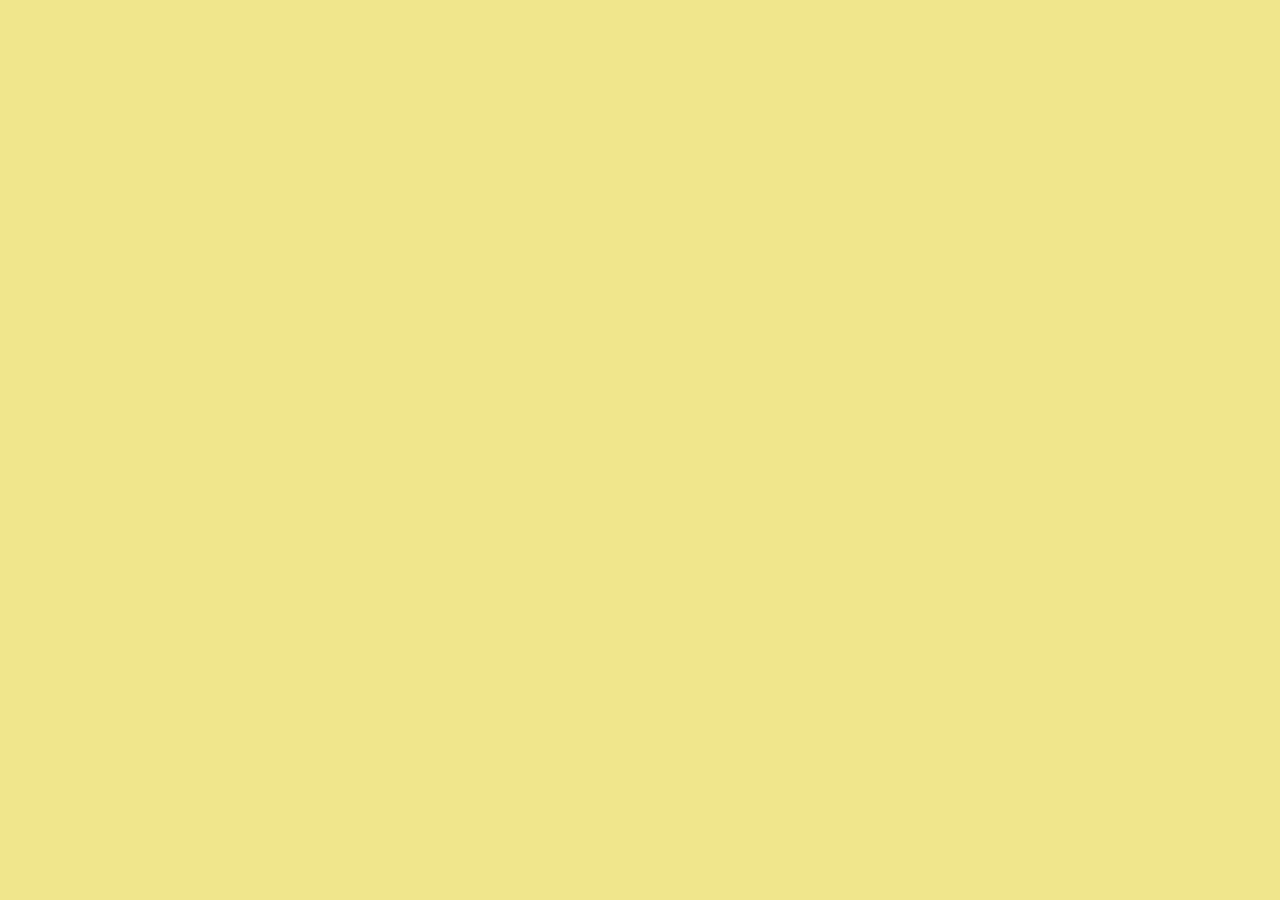
==== index.html @ 2107e35e "Estructura inicial HTML CSS IMG Folder gitignore" ====
<!DOCTYPE html>
<html lang="es">
<head>
    <meta charset="UTF-8">
    <meta name="viewport" content="width=device-width, initial-scale=1.0">
    <link rel="stylesheet" href="estilos.css">
    <title>Document</title>
</head>
<body>
    
</body>
</html>
---- estilos.css ----
body {
    background-color: khaki;
}
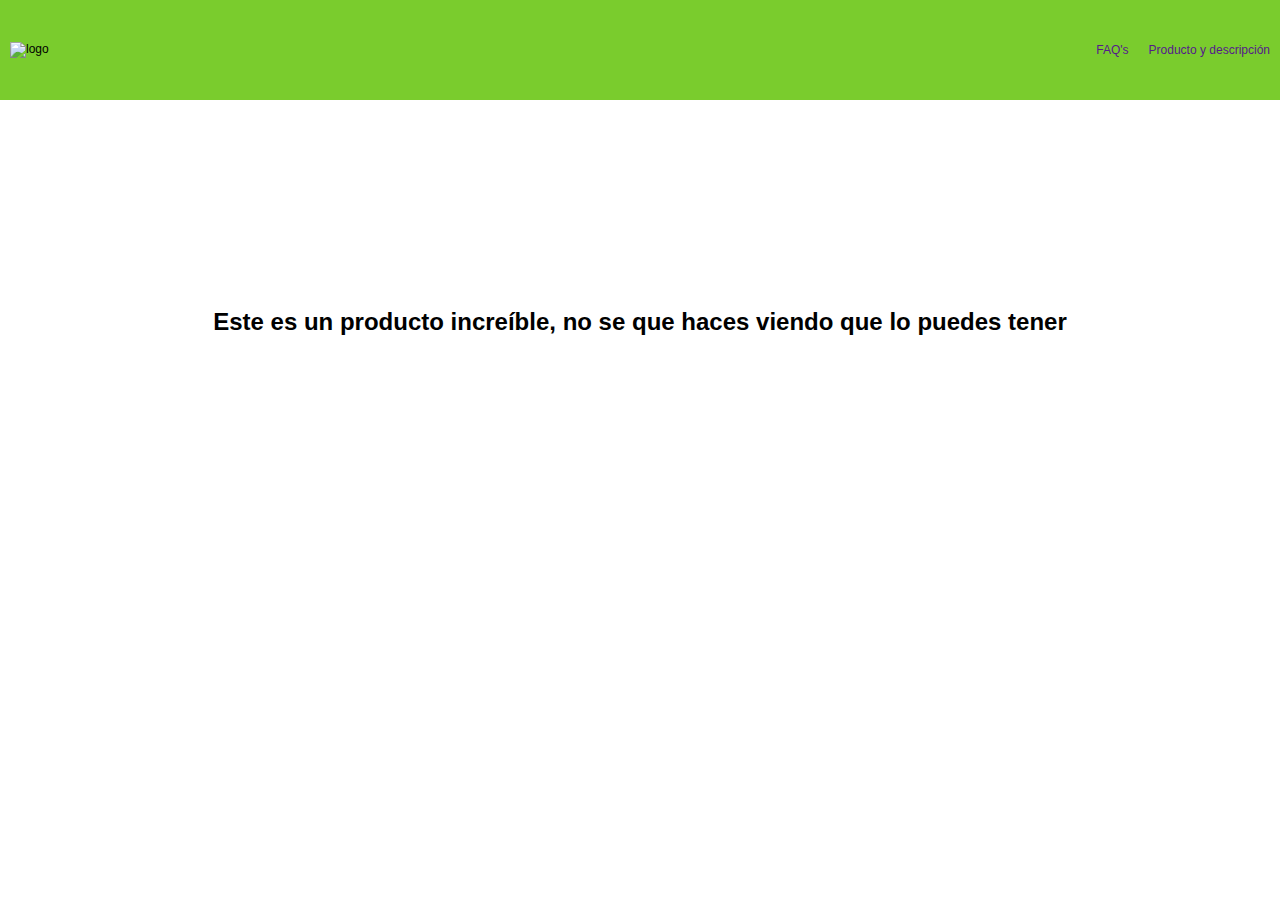
==== commit 442d1644: "Creado el header de nuestra pagina" ====
--- a/index.html
+++ b/index.html
@@ -4,9 +4,25 @@
     <meta charset="UTF-8">
     <meta name="viewport" content="width=device-width, initial-scale=1.0">
     <link rel="stylesheet" href="estilos.css">
-    <title>Document</title>
+    <title>Tienda virtual</title>
 </head>
 <body>
-    
+    <!-- Inicio del header -->
+    <header>
+        <div class="logo">
+            <img src="img/logo.png" alt="logo">
+        </div>
+        <nav class="nav">
+            <ul>
+                <li><a href="">FAQ's</a></li>
+                <li><a href="">Producto y descripción</a></li>
+            </ul>
+        </nav>
+    <!-- Fin del Header -->
+    </header>
+    <!-- Inicio del main section -->
+    <section class="main-section">
+        <h1>Este es un producto increíble, no se que haces viendo que lo puedes tener</h1>
+    </section>
 </body>
 </html>--- a/estilos.css
+++ b/estilos.css
@@ -1,3 +1,49 @@
-body {
-    background-color: khaki;
+html,body {
+
+    padding: 0;
+    margin:0;
+    font-size: 12px;
+    font-family: 'Helvetica';
+
+}
+
+/*---------------------------Inicio del header---------------------------------*/
+
+header {
+    background-color: #7ACC2D;
+    width: 100vw;
+    height: 100px;
+    display: flex;
+    flex-direction: row;
+    justify-content: space-between;
+    align-items: center;
+}
+
+ul {
+    display: flex;
+}
+
+nav li {
+    padding: 10px;
+    list-style: none;
+}
+
+nav li a {
+    text-decoration: none;
+}
+
+nav li a:hover {
+    color: white;
+}
+
+.logo {
+    padding-left:10px;
+}
+
+
+/*-------------------Inicio del main section---------------------------------*/
+
+.main-section {
+    padding:15%;
+    text-align: center;
 }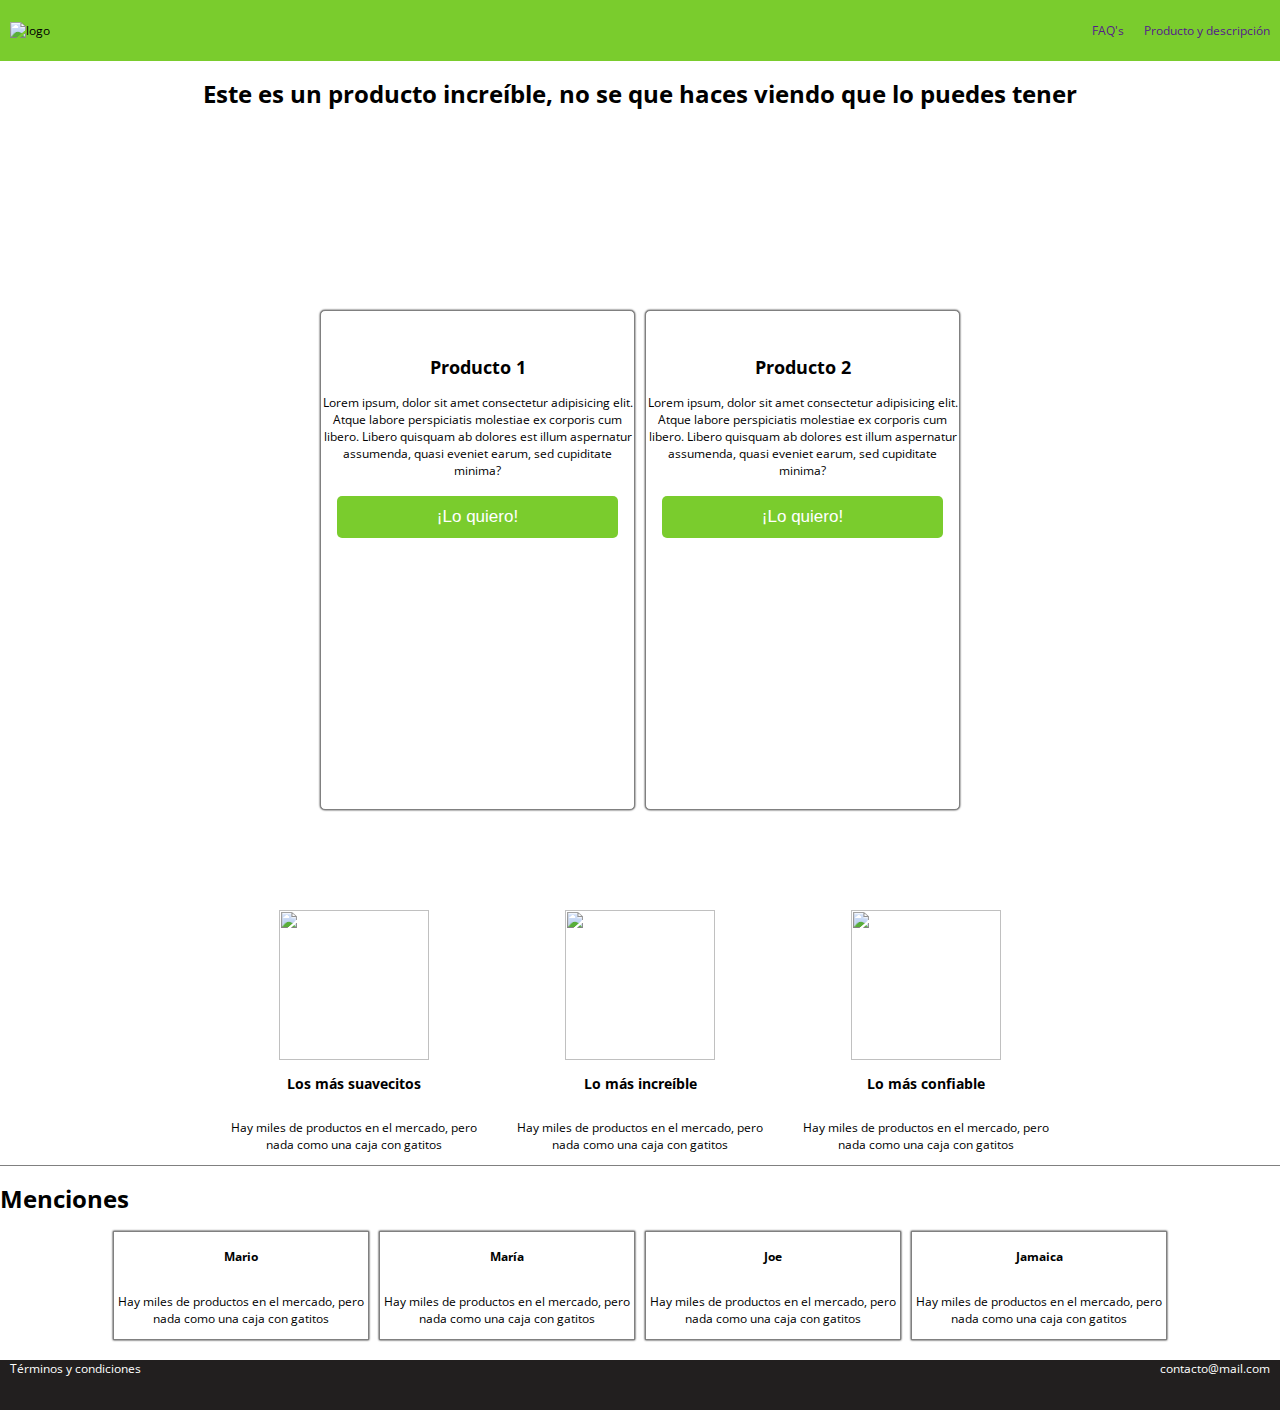
==== commit b9f6c7bb: "Diseño responsive completo" ====
--- a/index.html
+++ b/index.html
@@ -4,6 +4,8 @@
     <meta charset="UTF-8">
     <meta name="viewport" content="width=device-width, initial-scale=1.0">
     <link rel="stylesheet" href="estilos.css">
+    <link rel="stylesheet" href="mobile.css">
+    <link href="https://fonts.googleapis.com/css?family=Open+Sans&display=swap" rel="stylesheet">
     <title>Tienda virtual</title>
 </head>
 <body>
@@ -23,6 +25,74 @@
     <!-- Inicio del main section -->
     <section class="main-section">
         <h1>Este es un producto increíble, no se que haces viendo que lo puedes tener</h1>
+        <div class="products">
+            <div class="product">
+                <div class="content">
+                    
+                    <figure><img src="img/box1.png" alt=""></figure>
+                    <h2>Producto 1</h2>
+                    <p>Lorem ipsum, dolor sit amet consectetur adipisicing elit. Atque labore perspiciatis molestiae ex corporis cum libero. Libero quisquam ab dolores est illum aspernatur assumenda, quasi eveniet earum, sed cupiditate minima?</p>
+                    <button class="btnProduct">¡Lo quiero!</button>
+                </div>
+                <div class="content">
+                    <figure><img src="img/box2.png" alt=""></figure>
+                    <h2>Producto 2</h2>
+                    <p>Lorem ipsum, dolor sit amet consectetur adipisicing elit. Atque labore perspiciatis molestiae ex corporis cum libero. Libero quisquam ab dolores est illum aspernatur assumenda, quasi eveniet earum, sed cupiditate minima?</p>
+                    <button class="btnProduct">¡Lo quiero!</button>
+                </div>
+            </div>
+        </div>
     </section>
+    <section class="home">
+            <div class="description">
+                <div class="description-item">
+                    <img src="img/b1.png" alt="">
+                    <h3>Los más suavecitos</h3>
+                        <p>Hay miles de productos en el mercado, pero nada como una caja con gatitos</p>
+                     
+                </div>
+                <div class="description-item">
+                    <img src="img/b2.png" alt="">
+                    <h3>Lo más increíble</h3>
+                    <p>Hay miles de productos en el mercado, pero nada como una caja con gatitos</p>
+                </div>
+                <div class="description-item">
+                    <img src="img/b3.png" alt="">
+                    <h3>Lo más confiable</h3>
+                    <p>Hay miles de productos en el mercado, pero nada como una caja con gatitos</p>
+                </div>
+        </div>
+    </section>
+    <section class="mentions">
+        <h1>Menciones</h1>
+        <div class="mentions-wrapper">
+            <div class="mention-item">
+                <img src="img/p1.png" alt="">
+                <h4>Mario</h4>
+                <p>Hay miles de productos en el mercado, pero nada como una caja con gatitos</p>
+            </div>
+            <div class="mention-item">
+                <img src="img/p2.png" alt="">
+                <h4>María</h4>
+                <p>Hay miles de productos en el mercado, pero nada como una caja con gatitos</p>
+            </div>
+            <div class="mention-item">
+                <img src="img/p3.png" alt="">
+                <h4>Joe</h4>
+                <p>Hay miles de productos en el mercado, pero nada como una caja con gatitos</p>
+            </div>
+            <div class="mention-item">
+                <img src="img/p4.png" alt="">
+                <h4>Jamaica</h4>
+                <p>Hay miles de productos en el mercado, pero nada como una caja con gatitos</p>
+            </div>
+        </div>
+    </section>
+    <footer>
+        <div class="footer-wrapper">
+            <div class="terms-conditions"><a href="">Términos y condiciones</a></div>
+            <div class="contact"><a href="">contacto@mail.com</a></div>
+        </div>
+    </footer>
 </body>
 </html>--- a/estilos.css
+++ b/estilos.css
@@ -1,18 +1,31 @@
+/*------------------Variables-----------------------------*/
+
+:root {
+    --green-color: #7ACC2D;
+    --white-color: white;
+    --black-color: rgb(34, 31, 31);
+    /*padding*/
+    --space: 10px;
+    /*tipografia*/
+    --normal:12px;
+    /*Box Shadow*/
+    
+}
+
+/*------------------Variables-----------------------------*/
 html,body {
 
     padding: 0;
     margin:0;
-    font-size: 12px;
-    font-family: 'Helvetica';
-
+    font-size: var(--normal);
+    font-family: 'Open Sans', sans-serif;
 }
 
 /*---------------------------Inicio del header---------------------------------*/
 
 header {
-    background-color: #7ACC2D;
+    background-color: var(--green-color);
     width: 100vw;
-    height: 100px;
     display: flex;
     flex-direction: row;
     justify-content: space-between;
@@ -24,7 +37,7 @@
 }
 
 nav li {
-    padding: 10px;
+    padding: var(--space);
     list-style: none;
 }
 
@@ -33,17 +46,187 @@
 }
 
 nav li a:hover {
+    color: var(--white-color);
+}
+
+.logo {
+    padding-left:var(--space);
+}
+
+
+/*-------------------Inicio del main section---------------------------------*/
+
+.main-section {
+    padding:0;
+    text-align: center;
+    padding-bottom: 100px;
+}
+
+.products {
+    margin-top: 200px;
+    background-image: url(img/curve.png);
+    background-size: cover;
+    background-position: center top;
+    height: 500px;
+    width: 100%;
+    display: flex;
+    align-items: center;
+    justify-content: center;
+}
+
+.product {
+    display: grid;
+    grid-template-columns: 1fr 1fr;
+    padding: 0;
+    grid-gap: var(--space);
+    width: 50%;
+    height: 100%;
+    
+}
+
+.content {
+    background-color:var(--white-color);
+    box-shadow: 0 0 2px black;
+    border: 1px solid gray;
+    border-radius: 5px;
+}
+
+.btnProduct {
+    background-color:var(--green-color);
+    color: var(--white-color);
+    width: 90%;
+    font-size: 17px;
+    margin: 5px;
+    padding:var(--space);
+    border-radius: 5px;
+    border: 1px solid transparent;
+    cursor: pointer;
+}
+
+.btnProduct:hover {
+    background-color: greenyellow;
+}
+/*------------------------Descripcion----------------------------*/
+.home {
+    border-bottom: 1px solid gray;
+}
+
+.description {
+    
+    display: grid;
+    grid-template-columns: repeat(3,20%);
+    grid-gap: 30px;
+    justify-content: center;
+}
+
+.description-item {
+    display: flex;
+    flex-direction: column;
+    align-items: center;
+    text-align: center;
+
+}
+
+.description-item img {
+    width: 150px;
+    height: 150px;
+}
+
+/*-----------------------Menciones---------------------------------------*/
+
+.mentions-wrapper {
+    display: grid;
+    grid-template-columns: repeat(4,20%);
+    grid-gap: 10px;
+    justify-content: center;
+    padding-bottom: 20px;
+
+}
+
+.mention-item {
+    display: flex;
+    flex-direction: column;
+    justify-content: center;
+    align-content: center;
+    box-shadow: 0 0 2px black;
+    border: 1px solid gray;
+    text-align: center;
+}
+
+/*------------------------Footer--------------------------------*/
+footer {
+    background-color: var(--black-color);
+    width: 100vw;
+    height: 50px;
+}
+
+.footer-wrapper {
+    display: flex;
+    justify-content: space-between;
+    
+}
+
+footer a{
     color: white;
-}
-
-.logo {
-    padding-left:10px;
-}
-
-
-/*-------------------Inicio del main section---------------------------------*/
-
-.main-section {
-    padding:15%;
-    text-align: center;
+    text-decoration: none;
+    margin: 10px;
+
+}
+
+/*-----------------------media queries---------------------------------*/
+@media screen and (max-width:768px) {
+
+    .main-section {
+        padding-bottom: 10px;
+    }
+
+    .products {
+        align-content: center;
+        height: auto;
+        margin-top: 10px;
+        
+    }
+    .products {
+        
+        height:auto;
+        width: 100%;
+        display: flex;
+        align-items: center;
+        justify-content: center;
+    }
+    
+    .product {
+        align-items: center;
+    justify-content: center;
+    }
+
+}
+@media screen and (max-width:425px) {
+
+
+.product {
+    display: grid;
+    grid-template-columns: 1fr;
+    padding: 0;
+    grid-gap: var(--space);
+    width: 90%;
+    height: 100%;
+    
+}
+
+.description {
+    grid-template-columns: 1fr;
+}
+
+
+.mentions-wrapper {
+    display: grid;
+    grid-template-columns: 80%;
+    grid-gap: 10px;
+    justify-content: center;
+}
+
+
+
+
 }